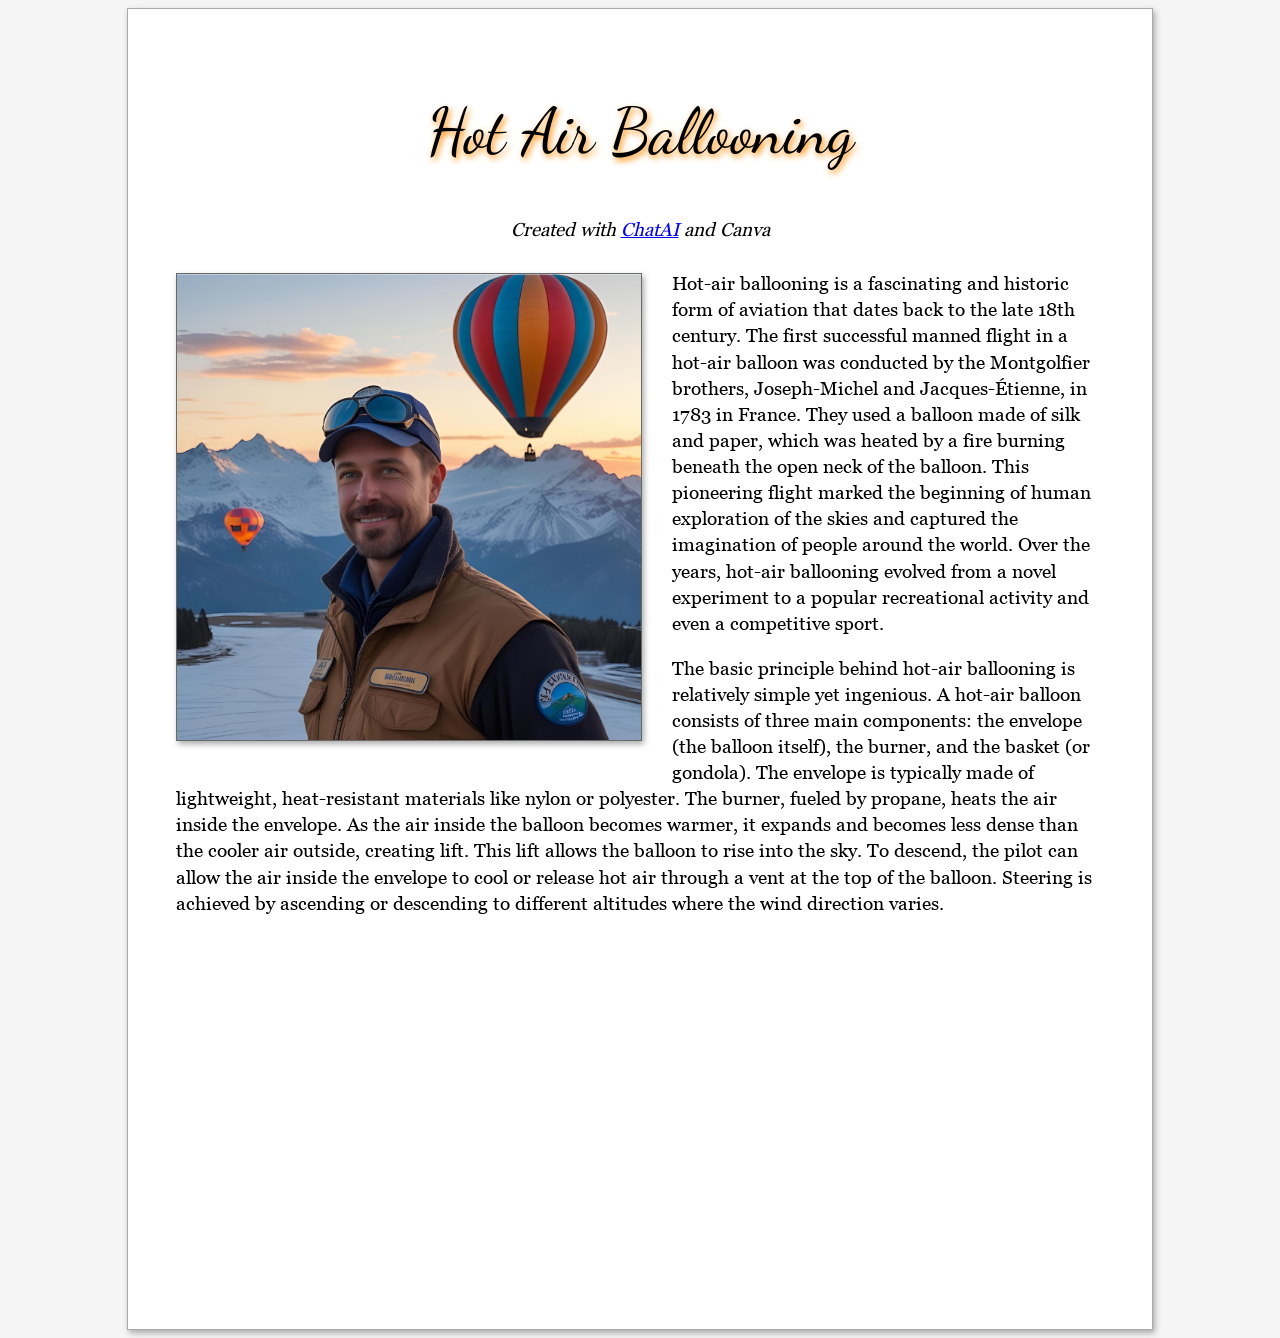
==== index.html @ d4e8be65 "Add files via upload" ====
<!doctype html>
<html>
<head>
<meta charset="UTF-8">
<title>Hot Air Ballooning with ChatGTP</title>
<link href="https://fonts.googleapis.com/css2?family=Dancing+Script:wght@400..700&display=swap" rel="stylesheet">
<!-- Embedded or Global Style Sheet -->
<style>
    @font-face {
        font-family: Georgia;
        src: url("Georgia.ttf");
    } body {
        background: whitesmoke;
    } #page {
        width: 928px;
        height: 1224px;
        background: white;
        margin: 0 auto;
        padding: 48px;
        border: 1px solid darkgray;
        box-shadow: 2px 3px 6px darkgray;
    } h1 {
        font: 48pt/1.0em 'Dancing Script', cursive;
        text-align: center;
        text-shadow: 2px 3px 6px darkorange;
    } h2 {
        font: italic 14pt/2.4em Georgia, serif;
        text-align: center;
    } p {
		font: 14pt/1.4em Georgia, serif;
		text-align: left;
    } img {
        margin: 6px 30px 30px 0;
        border: 1px solid dimgray;
        box-shadow: 2px 3px 6px darkgray;
		float: left;
		width: 464px;
</style>
</head>

<body>
<div id="page">
<h1>Hot Air Ballooning</h1>
<h2>Created with <a href="https://ui.chatai.com">ChatAI</a> and Canva</h2>
<!-- Image from Canva goes here -->
<img src="balloon-pilot.jpg" />
<!-- Paragraphs from Chat AI go here -->
<p>Hot-air ballooning is a fascinating and historic form of aviation that dates back to the late 18th century. The first successful manned flight in a hot-air balloon was conducted by the Montgolfier brothers, Joseph-Michel and Jacques-Étienne, in 1783 in France. They used a balloon made of silk and paper, which was heated by a fire burning beneath the open neck of the balloon. This pioneering flight marked the beginning of human exploration of the skies and captured the imagination of people around the world. Over the years, hot-air ballooning evolved from a novel experiment to a popular recreational activity and even a competitive sport. </p>

<p> The basic principle behind hot-air ballooning is relatively simple yet ingenious. A hot-air balloon consists of three main components: the envelope (the balloon itself), the burner, and the basket (or gondola). The envelope is typically made of lightweight, heat-resistant materials like nylon or polyester. The burner, fueled by propane, heats the air inside the envelope. As the air inside the balloon becomes warmer, it expands and becomes less dense than the cooler air outside, creating lift. This lift allows the balloon to rise into the sky. To descend, the pilot can allow the air inside the envelope to cool or release hot air through a vent at the top of the balloon. Steering is achieved by ascending or descending to different altitudes where the wind direction varies.
</p>
</div>
</body>
</html>
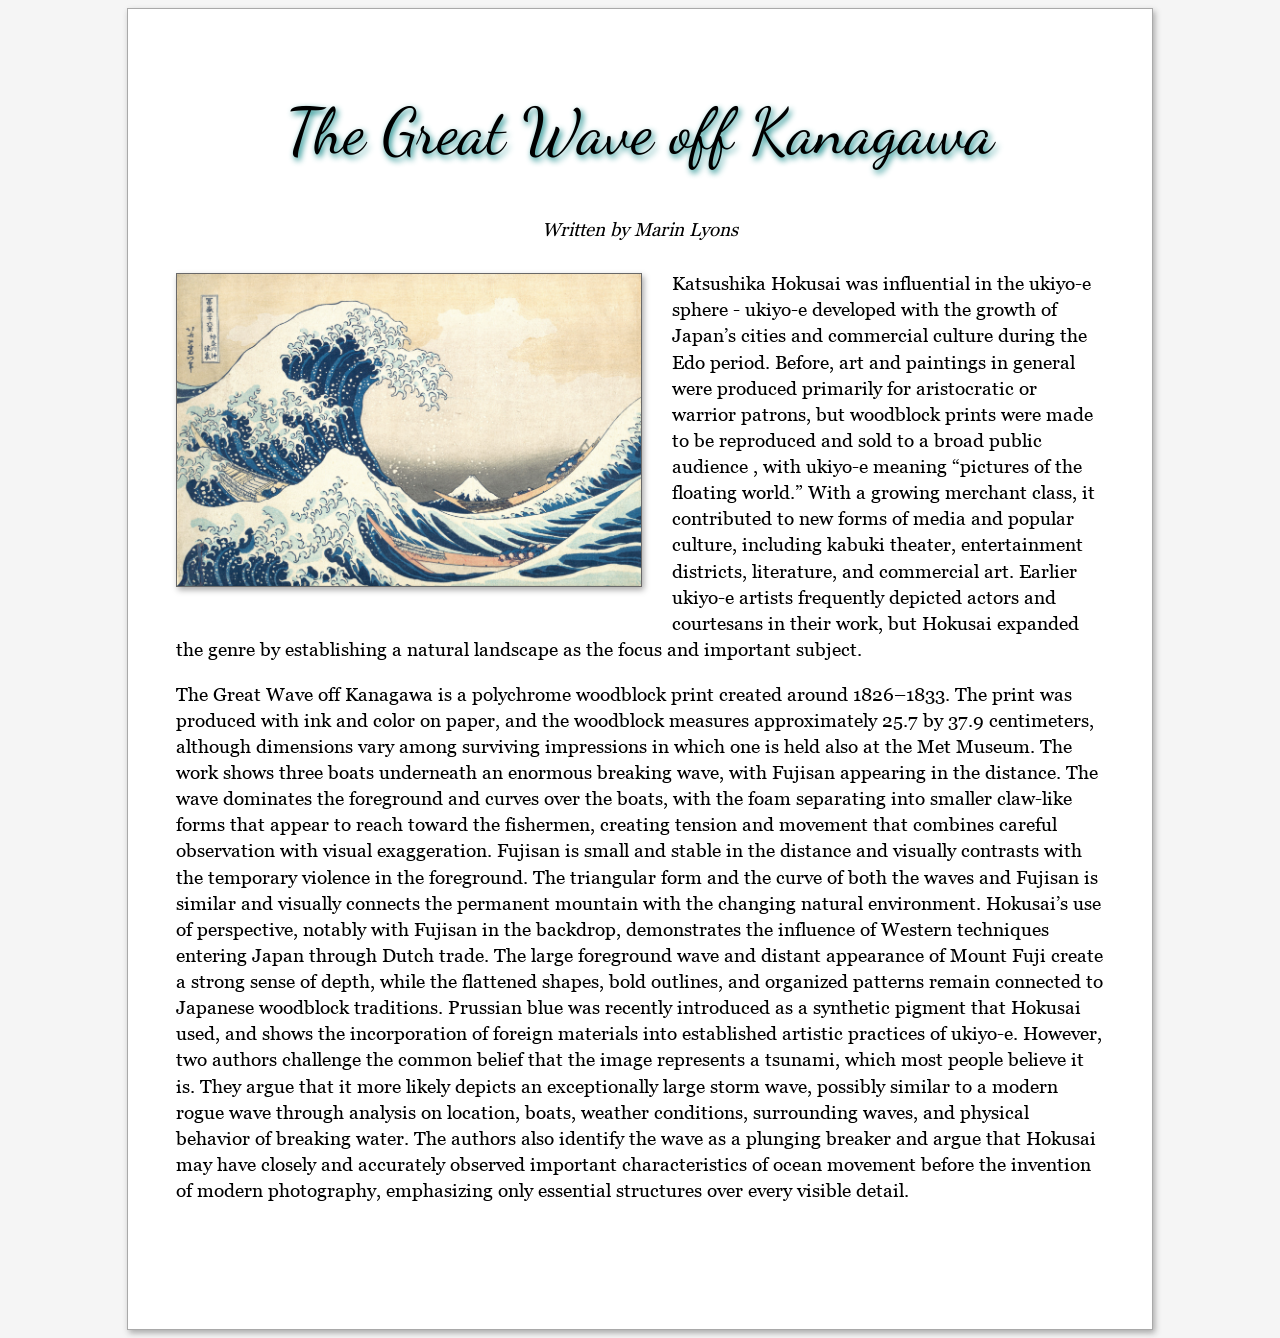
==== commit 1952d403: "Add files via upload" ====
--- a/index.html
+++ b/index.html
@@ -2,13 +2,13 @@
 <html>
 <head>
 <meta charset="UTF-8">
-<title>Hot Air Ballooning with ChatGTP</title>
+<title>Great Wave off Kanagawa</title>
 <link href="https://fonts.googleapis.com/css2?family=Dancing+Script:wght@400..700&display=swap" rel="stylesheet">
 <!-- Embedded or Global Style Sheet -->
 <style>
     @font-face {
         font-family: Georgia;
-        src: url("Georgia.ttf");
+        src: url("../Georgia.ttf");
     } body {
         background: whitesmoke;
     } #page {
@@ -22,7 +22,7 @@
     } h1 {
         font: 48pt/1.0em 'Dancing Script', cursive;
         text-align: center;
-        text-shadow: 2px 3px 6px darkorange;
+        text-shadow: 2px 3px 6px teal;
     } h2 {
         font: italic 14pt/2.4em Georgia, serif;
         text-align: center;
@@ -40,14 +40,46 @@
 
 <body>
 <div id="page">
-<h1>Hot Air Ballooning</h1>
-<h2>Created with <a href="https://ui.chatai.com">ChatAI</a> and Canva</h2>
+<h1>The Great Wave off Kanagawa</h1>
+<h2>Written by Marin Lyons</h2>
 <!-- Image from Canva goes here -->
-<img src="balloon-pilot.jpg" />
+<img src="wave.jpg" />
 <!-- Paragraphs from Chat AI go here -->
-<p>Hot-air ballooning is a fascinating and historic form of aviation that dates back to the late 18th century. The first successful manned flight in a hot-air balloon was conducted by the Montgolfier brothers, Joseph-Michel and Jacques-Étienne, in 1783 in France. They used a balloon made of silk and paper, which was heated by a fire burning beneath the open neck of the balloon. This pioneering flight marked the beginning of human exploration of the skies and captured the imagination of people around the world. Over the years, hot-air ballooning evolved from a novel experiment to a popular recreational activity and even a competitive sport. </p>
+<p>Katsushika Hokusai was influential in the ukiyo-e sphere - ukiyo-e developed with the 
+growth of Japan’s cities and commercial culture during the Edo period. Before, art and paintings 
+in general were produced primarily for aristocratic or warrior patrons, but woodblock prints were 
+made to be reproduced and sold to a broad public audience , with ukiyo-e meaning “pictures of 
+the floating world.” With a growing merchant class, it contributed to new forms of media and 
+popular culture, including kabuki theater, entertainment districts, literature, and commercial 
+art. Earlier ukiyo-e artists frequently depicted actors and courtesans in their work, but 
+Hokusai expanded the genre by establishing a natural landscape as the focus and important 
+subject. 
+</p>
 
-<p> The basic principle behind hot-air ballooning is relatively simple yet ingenious. A hot-air balloon consists of three main components: the envelope (the balloon itself), the burner, and the basket (or gondola). The envelope is typically made of lightweight, heat-resistant materials like nylon or polyester. The burner, fueled by propane, heats the air inside the envelope. As the air inside the balloon becomes warmer, it expands and becomes less dense than the cooler air outside, creating lift. This lift allows the balloon to rise into the sky. To descend, the pilot can allow the air inside the envelope to cool or release hot air through a vent at the top of the balloon. Steering is achieved by ascending or descending to different altitudes where the wind direction varies.
+<p> The Great Wave off Kanagawa is a polychrome woodblock print created around 
+1826–1833. The print was produced with ink and color on paper, and the woodblock measures 
+approximately 25.7 by 37.9 centimeters, although dimensions vary among surviving impressions 
+in which one is held also at the Met Museum. The work shows three boats underneath an 
+enormous breaking wave, with Fujisan appearing in the distance. The wave dominates the 
+foreground and curves over the boats, with the foam separating into smaller claw-like forms that 
+appear to reach toward the fishermen, creating tension and movement that combines careful 
+observation with visual exaggeration. Fujisan is small and stable in the distance and visually 
+contrasts with the temporary violence in the foreground. The triangular form and the curve of 
+both the waves and Fujisan is similar and visually connects the permanent mountain with the 
+changing natural environment. Hokusai’s use of perspective, notably with Fujisan in the 
+backdrop, demonstrates the influence of Western techniques entering Japan through Dutch 
+trade. The large foreground wave and distant appearance of Mount Fuji create a strong 
+sense of depth, while the flattened shapes, bold outlines, and organized patterns remain 
+connected to Japanese woodblock traditions. Prussian blue was recently introduced as a 
+synthetic pigment that Hokusai used, and shows the incorporation of foreign materials into 
+established artistic practices of ukiyo-e. However, two authors challenge the common belief that 
+the image represents a tsunami, which most people believe it is. They argue that it more likely 
+depicts an exceptionally large storm wave, possibly similar to a modern rogue wave through 
+analysis on location, boats, weather conditions, surrounding waves, and physical behavior of 
+breaking water. The authors also identify the wave as a plunging breaker and argue that 
+Hokusai may have closely and accurately observed important characteristics of ocean 
+movement before the invention of modern photography, emphasizing only essential structures 
+over every visible detail.
 </p>
 </div>
 </body>
